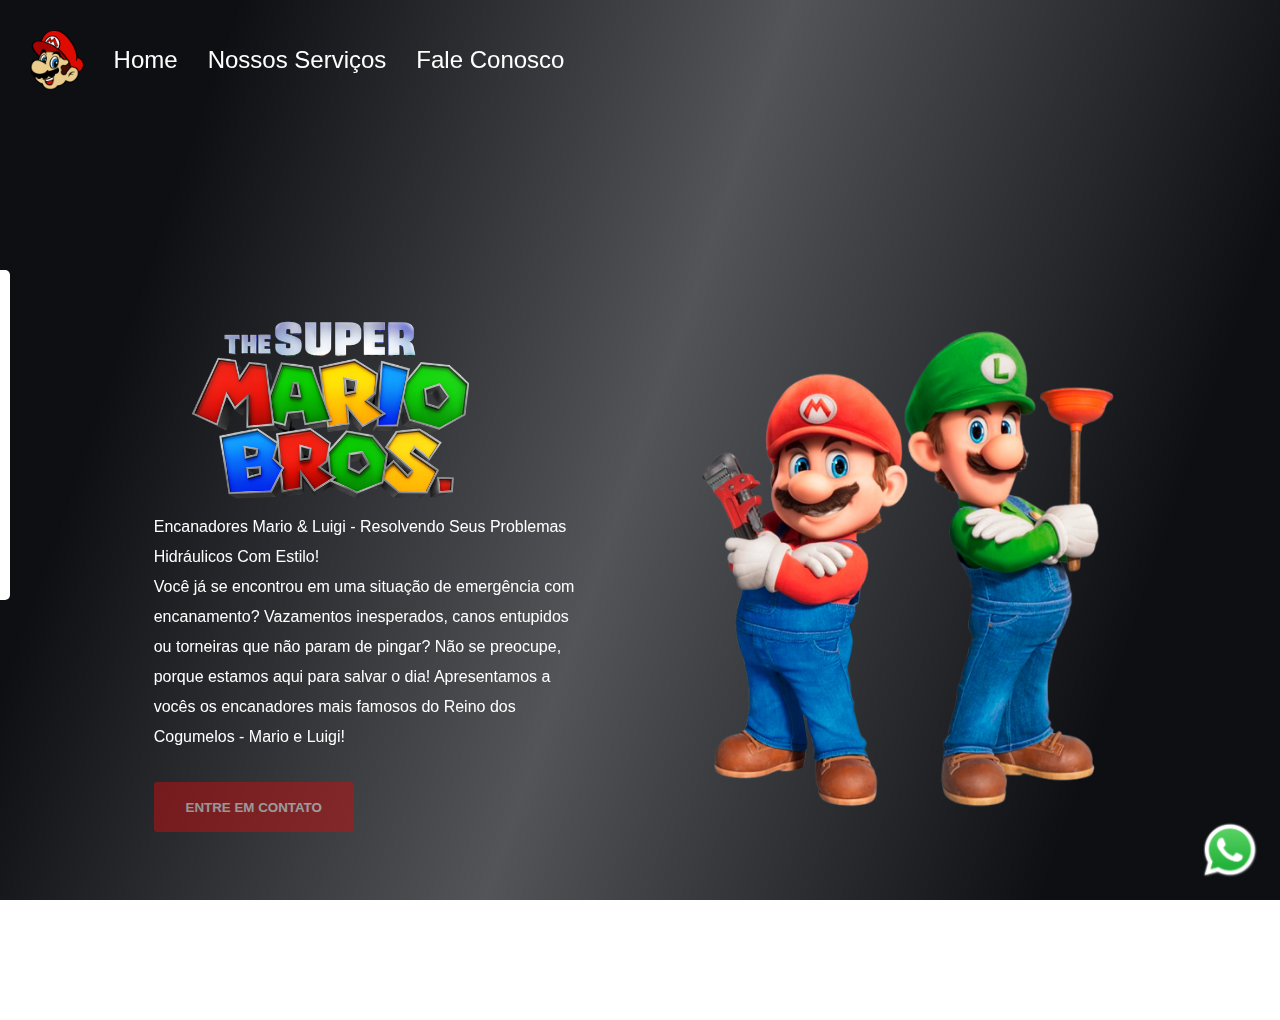
==== index.html @ 453be064 "Usando JS no Form" ====
<!DOCTYPE html>
<html lang="en">

<head>
    <meta charset="UTF-8">
    <meta name="viewport" content="width=device-width, initial-scale=1.0">
    <link rel="preconnect" href="https://fonts.googleapis.com">
    <link rel="preconnect" href="https://fonts.gstatic.com" crossorigin>
    <link href="https://fonts.googleapis.com/css2?family=Roboto+Mono:ital,wght@0,100..700;1,100..700&display=swap"
        rel="stylesheet">
    <link rel="stylesheet" href="./style.css">
    <title>Mario Bros</title>
</head>

<body>
    <div onclick="esconderForm()" class="mascara-formulario"></div>

    <div class="header">
        <img src="./img/logo-header.png" alt="logo header">
        <a>Home</a>
        <a>Nossos Serviços</a>
        <a>Fale Conosco</a>
    </div>
   

    <div class="caixa-mae">
        <div class="caixa-principal">
            <img src="./img/logo.png" alt="logo do mario bros" class="logo-mario">
            <p>Encanadores Mario & Luigi - Resolvendo Seus Problemas Hidráulicos Com Estilo!</p>
            <p>Você já se encontrou em uma situação de emergência com encanamento? Vazamentos inesperados, canos
                entupidos ou torneiras que não param de pingar? Não se preocupe, porque estamos aqui para salvar o dia!
                Apresentamos a vocês os encanadores mais famosos do Reino dos Cogumelos - Mario e Luigi!</p>


            <button onclick="mostrarForm()">Entre em contato</button>
        </div>

        <div>
            <img src="./img/mario.png" alt="Logo mario e luigi" class="mario-luigi">
        </div>

    </div>

    <div class="caixa-video">
        <video src="./img/video.mp4" autoplay muted loop></video>
        <div class="mascara"></div>
    </div>

    <a
        href="https://wa.me/5511989351716?text=Ol%C3%A1%2C+gostou+do+site%3F+Pode+personalizar+se+quiser%2C+me+chama%21%21%21" class="link-whatsapp" target="_blank">
        <img src="./img/whatsapp.png" alt="link para o whatsapp">
    </a>

    <form class="formulario-fale-conosco">
        <input placeholder="Seu nome">
        <input placeholder="Seu telefone">
        <textarea placeholder="Digite seu problema aqui..."></textarea>
        <button>Pedir Orçamento</button>
    </form>
</body>

<script src="./scripts.js"></script>

</html>
---- style.css ----
* {
    margin: 0;
    padding: 0;
    box-sizing: border-box;
    font-family: "Mukta", sans-serif;
}


.logo-mario {
    height: 200px;
}

button {
    color: white;
    background-color: #C51111;
    border-radius: 3px;
    border: none;
    width: 200px;
    height: 50px;
    cursor: pointer;
    text-transform: uppercase;
    font-weight: bold;
    margin-top: 30px;
}

button {
    opacity: 0.5;
}

button:hover {
    font-size: 15px;
    opacity: 1;
    transition: 0.5s ease-in-out;
    color: rgb(235, 240, 238);
}

.mario-luigi {
    height: 500px;
}

body {
    height: 100vh;
}

.caixa-mae {
    display: flex;
    align-items: center;
    justify-content: space-around;
    padding: 100px;
    height: 100vh;
}

.caixa-principal {
    width: 40%;
}

.caixa-principal p {
    font-size: 16px;
}

.caixa-video {
    position: fixed;
    top: 0;
    z-index: -1;
}

video {
    min-height: 100%;
    min-width: 100%;
    position: fixed;
    top: 0;
}

.mascara {
    /* Mascara para deixar o video de fundo mais escuro */
    height: 100%;
    width: 100%;
    background: linear-gradient(109deg, rgba(10, 12, 16, 0.99) 15%, rgba(10, 12, 16, 0.7) 50%, rgba(10, 12, 16, 0.99) 85%);
    position: fixed;
    top: 0;
}

p {
    color: white;
    font-size: 20px;
    line-height: 30px;
}

.link-whatsapp img {
    height: 60px;
    position: fixed;
    right: 20px;
    bottom: 20px;
}

.header {
    display: flex;
    align-items: center;
    gap: 30px;
    margin: 30px;
}

.header img {
    height: 60px;
}

.header a {
    color: white;
    font-size: 24px;
    cursor: pointer;
}

.header a:hover {
    color: #C51111;
    font-size: 26px;
    transition: 0.5s ease-in-out;
}

.formulario-fale-conosco {
    background-color: white;
    display: flex;
    flex-direction: column;
    position: fixed;
    left: -300px;
    top: 30%;
    padding: 20px;
    border-radius: 5px;
    gap: 10px;
    transition: left 1s ease-in-out;
}

input {
    height: 40px;
    border-radius: 5px;
    border: 1px solid gray;
    padding-left: 5px;
    outline-color: #18D80F;
}

textarea {
    width: 270px;
    height: 100px;
    border-radius: 5px;
    border: 1px solid gray;
    padding-left: 5px;
    outline-color: #18D80F;
}

.mascara-formulario {
    visibility: hidden;
    position: fixed;
    top: 0;
    width: 100vw;
    height: 100vh;
    background: linear-gradient(109deg, rgba(10, 12, 16, 0.99) 15%, rgba(10, 12, 16, 0.7) 50%, rgba(10, 12, 16, 0.99) 85%);
    transition: visibility 1s ease-in-out;
}

/*
    Inicial
        top: 30%;
        left: -300px;

    Final
        top: 30%;
        left: 50%;
        transform: translateX(-50%);    

*/
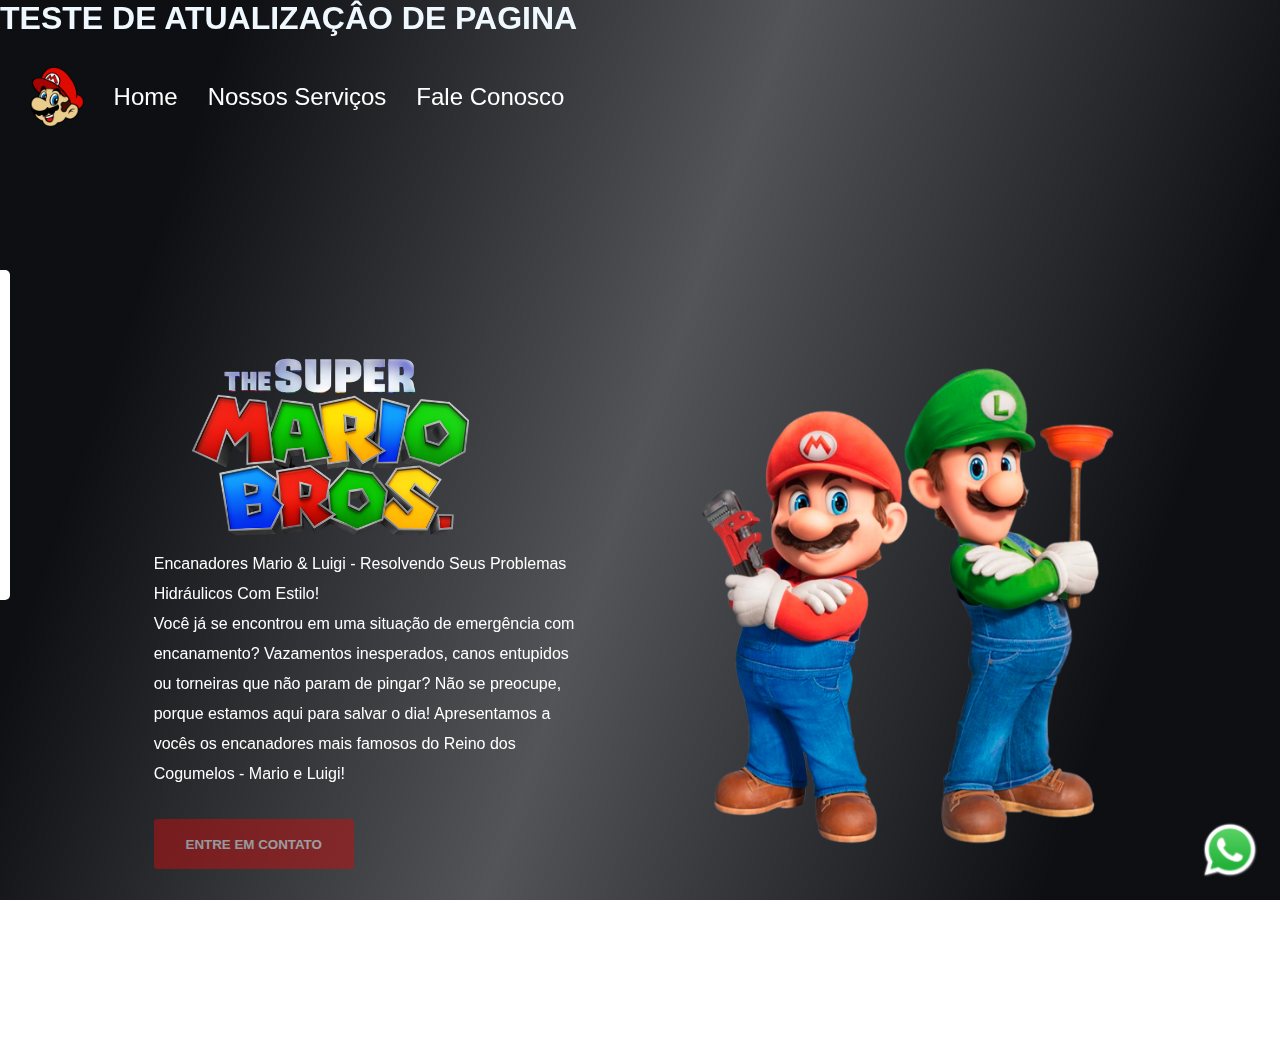
==== commit 7393085a: "Teste" ====
--- a/index.html
+++ b/index.html
@@ -13,6 +13,8 @@
 </head>
 
 <body>
+    <h1 style="color: aliceblue;">TESTE DE ATUALIZAÇÂO DE PAGINA</h1>
+
     <div onclick="esconderForm()" class="mascara-formulario"></div>
 
     <div class="header">
@@ -51,11 +53,15 @@
         <img src="./img/whatsapp.png" alt="link para o whatsapp">
     </a>
 
-    <form class="formulario-fale-conosco">
-        <input placeholder="Seu nome">
-        <input placeholder="Seu telefone">
-        <textarea placeholder="Digite seu problema aqui..."></textarea>
-        <button>Pedir Orçamento</button>
+    <form 
+        class="formulario-fale-conosco"
+        action="https://formcarry.com/s/Z-HzmbpUMys"
+        method="POST"
+        enctype="multipart/form-data">
+            <input placeholder="Seu nome" type="text" name="nome">
+            <input placeholder="Seu telefone" type="tel" name="telefone">
+            <textarea placeholder="Digite seu problema aqui..." name="duvidas"></textarea>
+            <button type="submit">Pedir Orçamento</button>
     </form>
 </body>
 
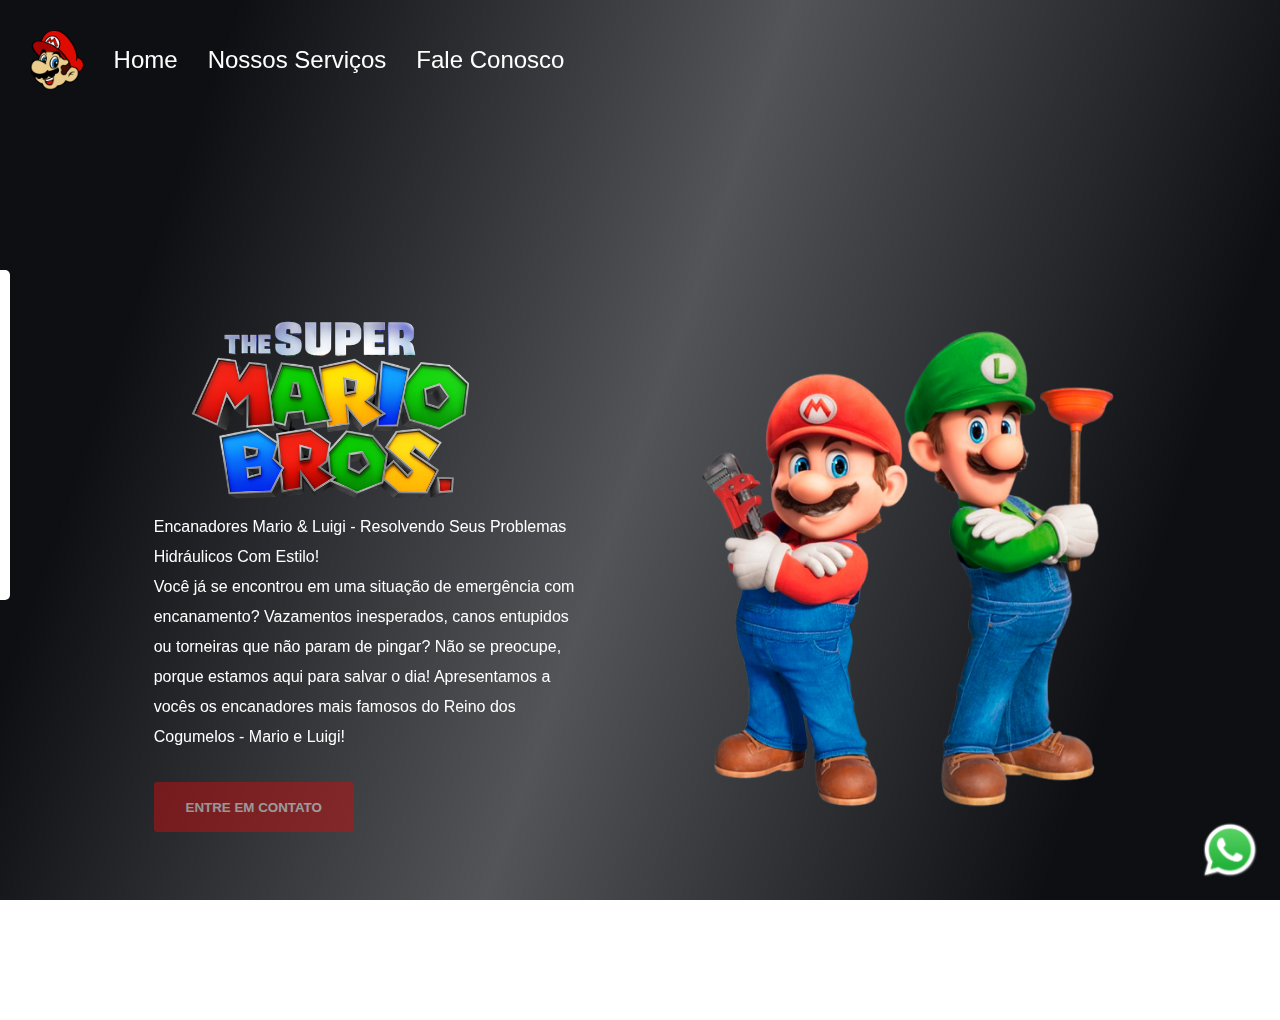
==== commit 9a163414: "Voltando ao original, Teste sem sucesso" ====
--- a/index.html
+++ b/index.html
@@ -13,8 +13,6 @@
 </head>
 
 <body>
-    <h1 style="color: aliceblue;">TESTE DE ATUALIZAÇÂO DE PAGINA</h1>
-
     <div onclick="esconderForm()" class="mascara-formulario"></div>
 
     <div class="header">
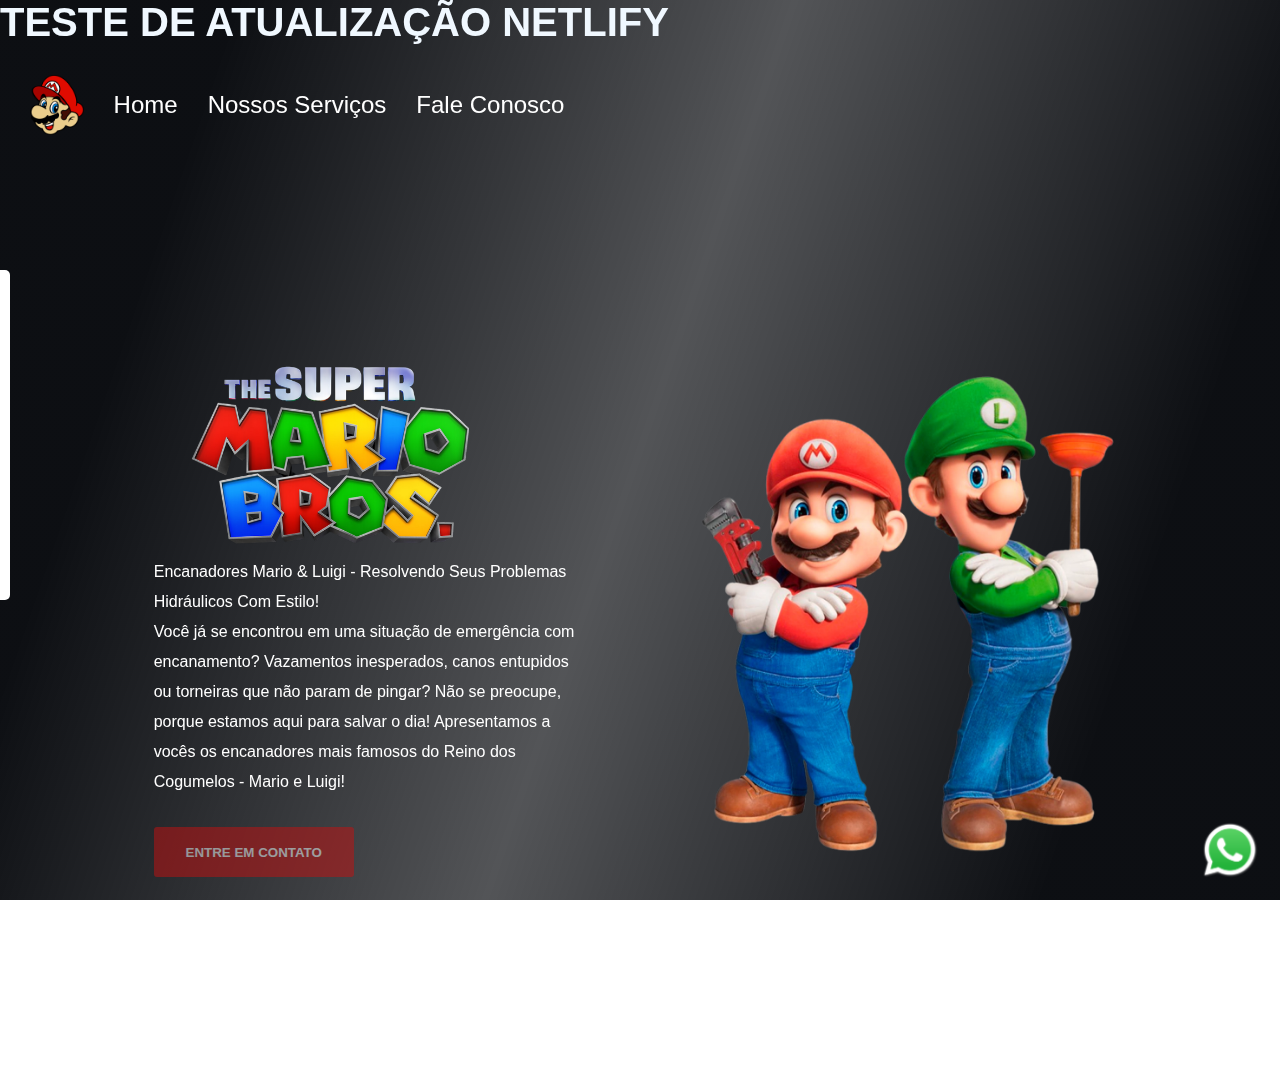
==== commit 19dbe5c3: "teste" ====
--- a/index.html
+++ b/index.html
@@ -13,6 +13,7 @@
 </head>
 
 <body>
+    <h1 style="font-size: 40px; color: aliceblue;">TESTE DE ATUALIZAÇÃO NETLIFY</h1>
     <div onclick="esconderForm()" class="mascara-formulario"></div>
 
     <div class="header">
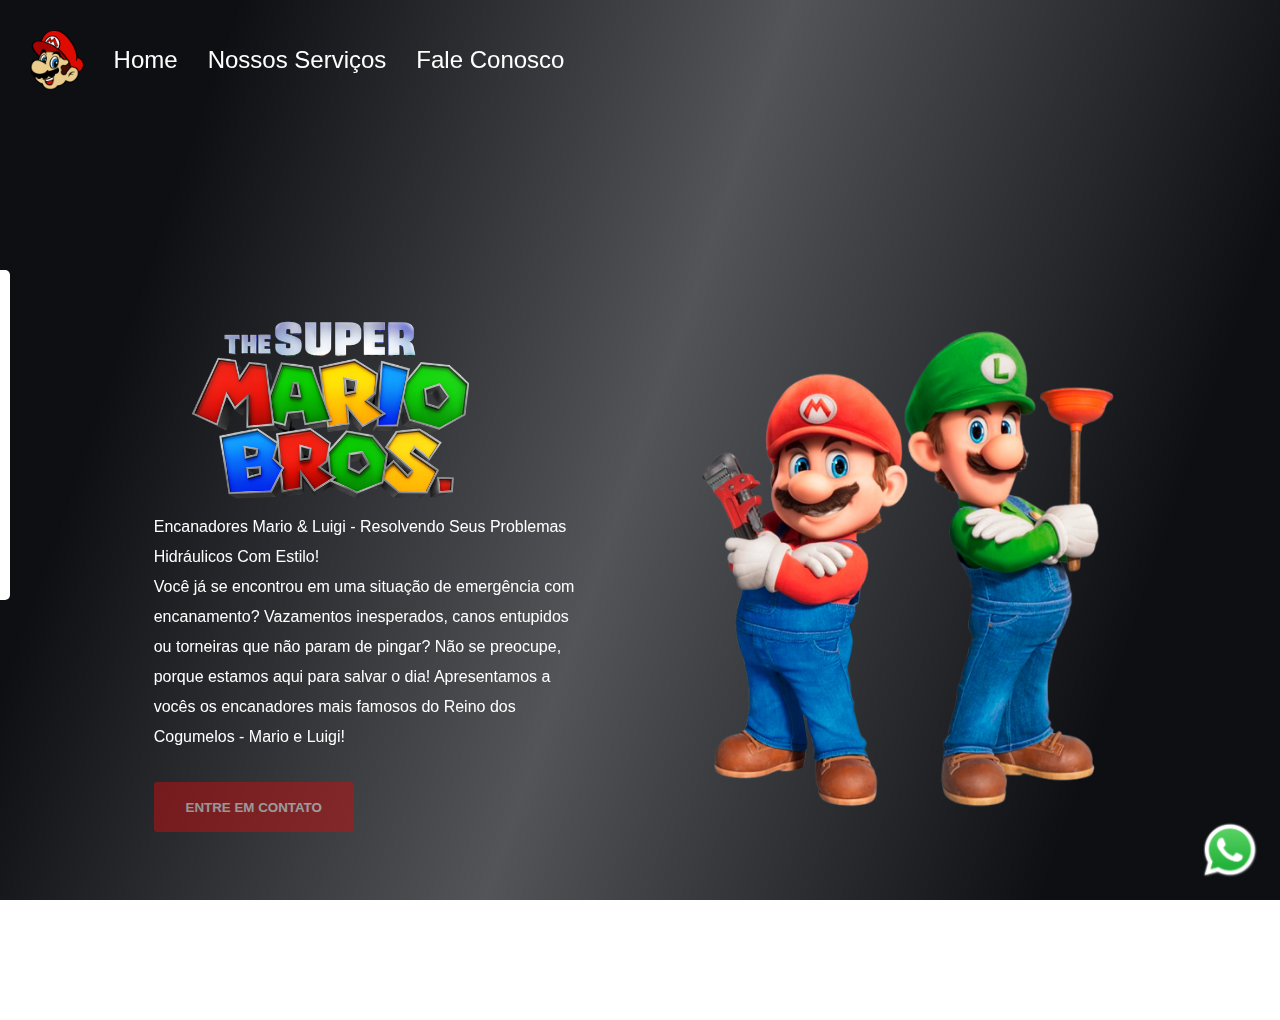
==== commit 4255585a: "Deploy pelo git e netlify - teste" ====
--- a/index.html
+++ b/index.html
@@ -13,7 +13,7 @@
 </head>
 
 <body>
-    <h1 style="font-size: 40px; color: aliceblue;">TESTE DE ATUALIZAÇÃO NETLIFY</h1>
+    <!-- <h1 style="font-size: 40px; color: aliceblue;">TESTE DE ATUALIZAÇÃO NETLIFY</h1> -->
     <div onclick="esconderForm()" class="mascara-formulario"></div>
 
     <div class="header">
